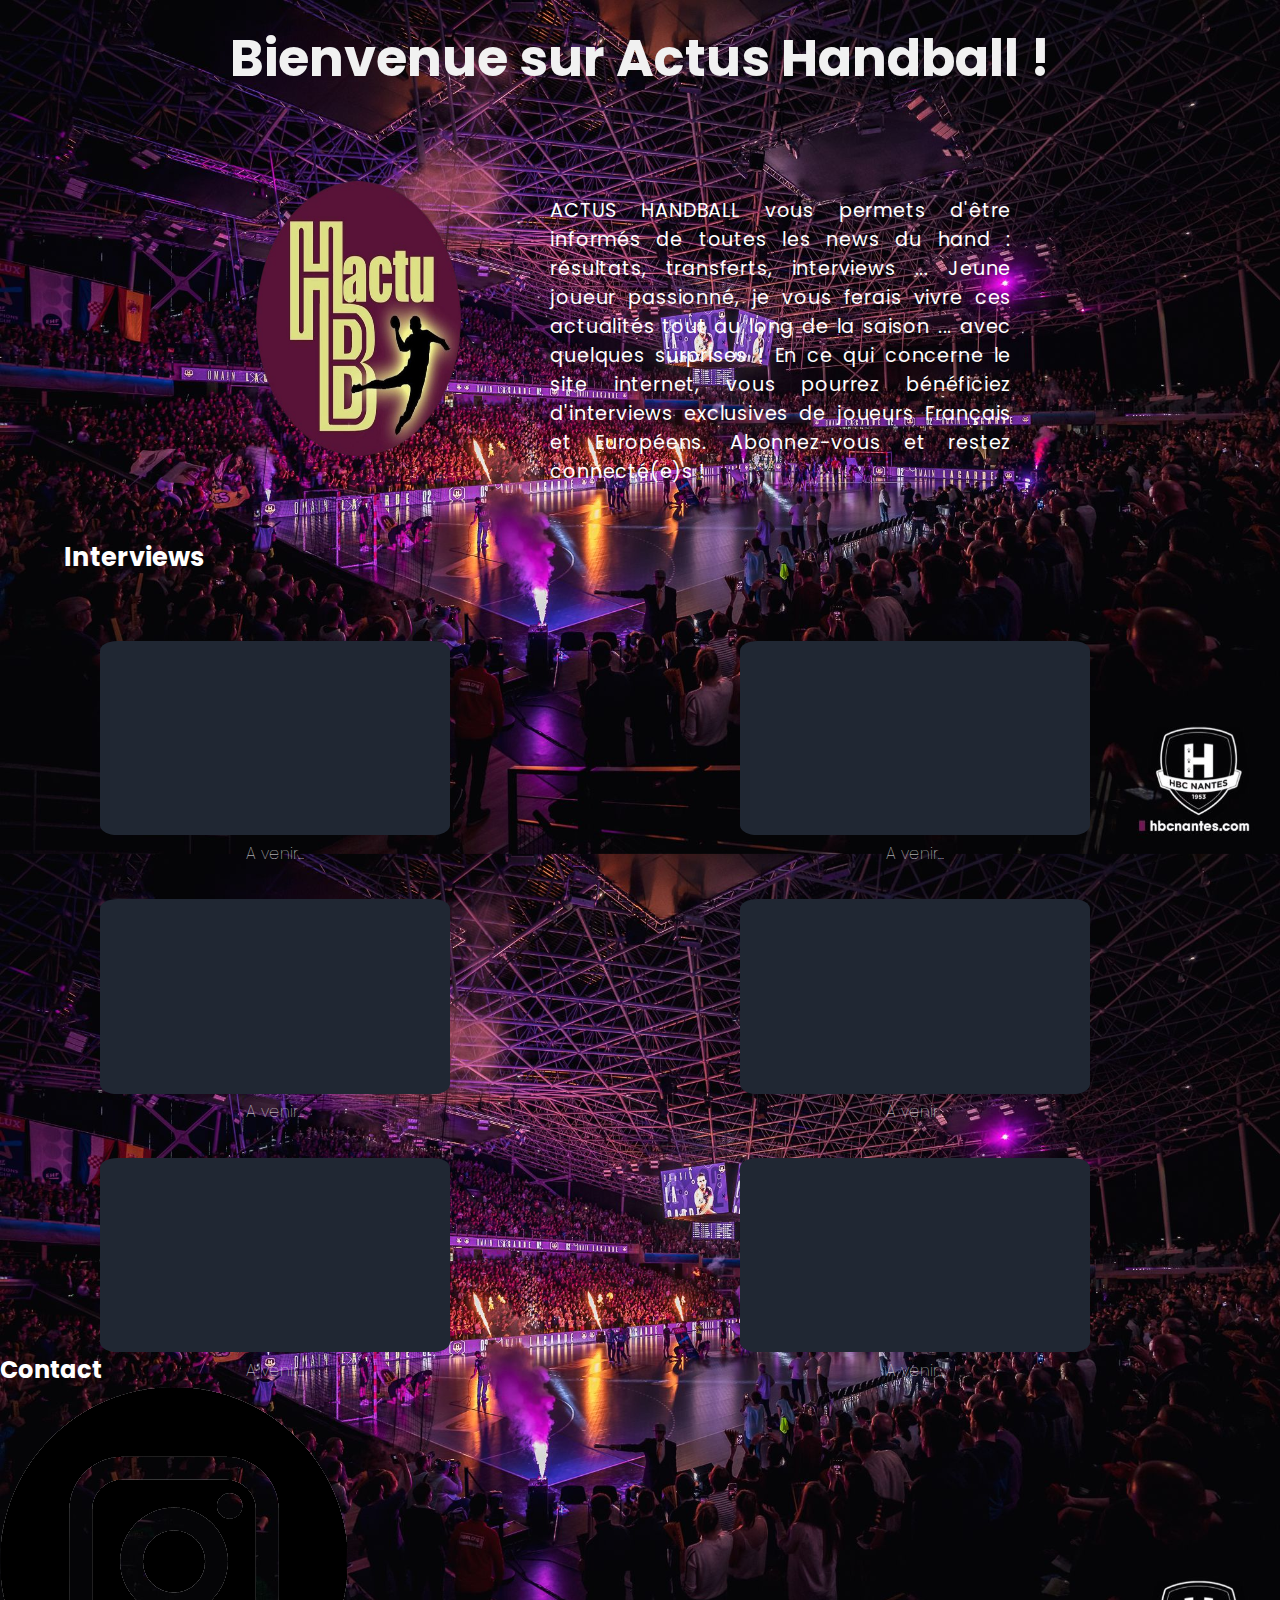
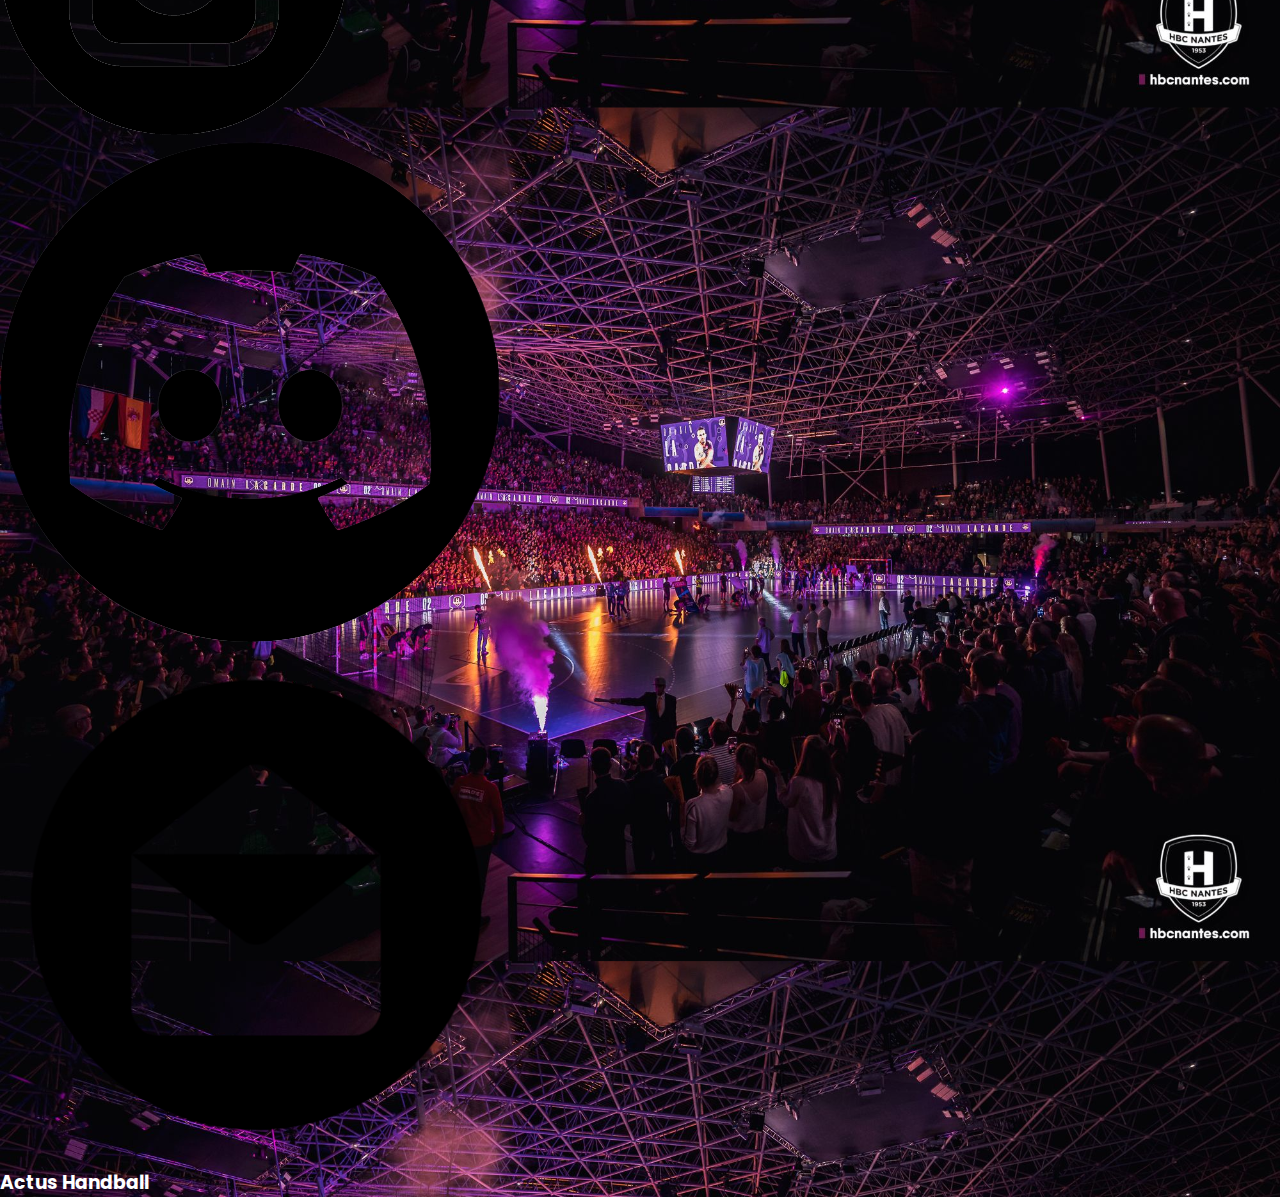
==== index.html @ a4a8d11b "add: itw and home part" ====
<!doctype html>
<html class="no-js" lang="">

<head>
  <meta charset="UTF-8">
  <title>Actus Hand</title>
  <link rel="stylesheet" href="css/main.css">
  <meta name="viewport" content="width=device-width, initial-scale=1.0">
  <meta name="description" content="ACTUS HANDBALL vous permets d'être informés de toutes les news du hand : résultats, transferts, interviews ...">
  <meta name="keywords" content="Actus HANDBALL, actus, handball, hbc nantes, hbcn, hand, actualités, psg hand, transfert hand, hand actus">
  <meta name="theme-color" content="#f0c43c">
  <link rel="shortcut icon" href="favicon.ico" type="image/x-icon">
  <link rel="preconnect" href="https://fonts.googleapis.com">
  <link rel="preconnect" href="https://fonts.gstatic.com" crossorigin>
  <link href="https://fonts.googleapis.com/css2?family=Poppins:ital,wght@1,600&display=swap" rel="stylesheet">
</head>

<body background="img/ehf-barca-bd-48-compressor.jpg">
  <section class="home">
    <div class="head_home">

    </div>
    <div class="title">
      <h1>Bienvenue sur Actus Handball !</h1>
    </div>
    <div class="presentation">
      <div class="logo">
        <img src="img/Logo-removebg-preview.png">
      </div>
      <div class="text_presentation">
        <p>ACTUS HANDBALL vous permets d'être informés de toutes les news du hand : résultats, transferts, interviews ...

          Jeune joueur passionné, je vous ferais vivre ces actualités tout au long de la saison ... avec quelques surprises !

          En ce qui concerne le site internet, vous pourrez bénéficiez d'interviews exclusives de joueurs Français et Européens.

          Abonnez-vous et restez connecté(e)s !</p>
      </div>
    </div>
  </section>
  <section class="interview">
    <div class="itv_title">
      <h2>Interviews</h2>
    </div>
    <div class="itv_body">
      <div class="rectangle">
        <img alt="" src="" class="" >
        <h3 class="name_itv" id="f">A venir...</h3>
      </div>
      <div class="rectangle">
        <img alt="" src="" class="" >
        <h3 class="name_itv" id="e">A venir...</h3>
      </div>
      <div class="rectangle">
        <img alt="" src="" class="" >
        <h3 class="name_itv" id="d">A venir...</h3>
      </div>
      <div class="rectangle">
        <img alt="" src="" class="" >
        <h3 class="name_itv" id="a">A venir...</h3>
      </div>
      <div class="rectangle">
        <img alt="" src="" class="" >
        <h3 class="name_itv" id="b">A venir...</h3>
      </div>
      <div class="rectangle">
        <img alt="" src="" class="" >
        <h3 class="name_itv" id="c">A venir...</h3>
      </div>
    </div>
  </section>
  <section class="footer">
    <div class="contact_title">
      <h2>Contact</h2>
    </div>
    <div class="contact">
      <div class="instagram">
        <a href="https://www.instagram.com/actus.handball/" target="blank">
          <div class="contact-item">
            <img src="img/insta.png" alt="contact instagram">
          </div>
        </a>
      </div>
      <div class="discord">
        <a href="https://discords.com/bio/p/WeaThox" target="_blank">
          <div class="contact-item">
            <img src="img/discord.png" alt="contact discord">
          </div>
        </a>
      </div>
      <div class="mail">
        <a href="mailto:titouan.boutin1@mail.fr" target="_blank">
          <div class="contact-item">
            <img src="img/mail.png" alt="contact mail">
          </div>
        </a>
      </div>
    </div>
    <div>
      <h3>Actus Handball</h3>
    </div>

  </section>
</body>

</html>
---- css/main.css ----
body {
  font-family: "Poppins", sans-serif;
  font-weight: 400;
  color: #fff;
  background-size: 100%;
}


*, ::before, ::after {
  box-sizing: border-box;
  margin: 0;
  padding: 0;
}

body::-webkit-scrollbar {
  width: 13px;
}

body::-webkit-scrollbar-track {
  background: #2c2c2c;
}

body::-webkit-scrollbar-thumb {
  background-color: #414141;
  border-radius: 20px;
  border: 3px solid #414141;
}

.home{
  display: flex;
  justify-content: center;
  flex-direction: column;
}

.title{
  text-align: center;
  margin: 20px;
  font-size: 2vw;
  color: #f1f1f1;
}

.interview{
  display: flex;
  justify-content: center;
  flex-direction: column;
}

.rectangle:hover{
  transform: scale(1.04);
  cursor: pointer;
  background-position: -60px;
  box-shadow: 0 3px 6px rgba(0,0,0,0.16), 0 3px 6px rgba(0,0,0,0.23);
}

.itv_body{
  display: flex;
  justify-content: center;
  flex-direction: row;
  flex-wrap: wrap;
  justify-content: space-around;
  align-content: space-between;
}

.name_itv{
  font-size: 100%;
  color: #f1f1f1;
  font-weight: 100;
  text-align: center;
  margin-top: 50%;
}


@media(orientation: landscape) {
  .title{
    text-align: center;
    margin: 20px;
    font-size: 2vw;
    color: #f1f1f1;
  }
  .home img {
    display: flex;
    width: 40%;
    height: 90%;
    min-width: 130px;
    margin-top: auto;
    margin-left: auto;
    margin-right: 10%;
  }

  .presentation p{
    margin-top: 2%;
    font-size: 120%;
    letter-spacing: 0.05rem;
    word-wrap: break-word;
    padding-right: 5%;
    padding-left: 5%;
    text-align: justify;
    margin-right: 30%;
    margin-left: auto;
  }

  .presentation{
    display: flex;
    justify-content: center;
    flex-direction: row;
    margin-right: auto;
    margin-left: auto;
    margin-top: 5%;
  }

  .text_presentation{
    width: 60%;
  }

  .logo{
    width: 40%;
  }

  .itv_title{
    margin-right: 80%;
    margin-left: 5%;
    margin-top: 4%;
    height: 5%;
  }

  .itv_title h2 {
    font-size: 2vw;
  }
  .rectangle{
    width:350px;
    height: 194.5px;
    background: #202733;
    margin-top: 5%;
    margin-right: 7%;
    top: 70%;
    border-radius: 5%;
  }

}

@media(orientation: portrait) {
  .title{
    text-align: center;
    margin: 20px;
    font-size: 4vw;
    color: #f1f1f1;
  }
  .home img {
    display: flex;
    width: 40%;
    min-width: 30px;
    margin-top: auto;
    margin-left: auto;
    margin-right: auto;
    margin-bottom: 10%;
  }

  .presentation p{
    margin-top: 2%;
    font-size: 100%;
    letter-spacing: 0.05rem;
    word-wrap: break-word;
    padding-right: 5%;
    padding-left: 5%;
    text-align: justify;
    margin-right: auto;
    margin-left: auto;
  }

  .presentation{
    display: flex;
    justify-content: center;
    flex-direction: column;
    margin-right: auto;
    margin-left: auto;
    margin-top: 5%;
  }
  .itv_title{
    text-align: left;
    margin-right: 80%;
    margin-left: 5%;
    margin-top: 10%;
    height: 5%;
  }
  .rectangle{
    width:262.5px;
    height: 145.875px;
    background: #202733;
    margin-top: 15%;
    margin-right: 3%;
    margin-left: 3%;
    margin-bottom: 15%;
    top: 60%;
    border-radius: 5%;
    flex-direction: column;
  }
}
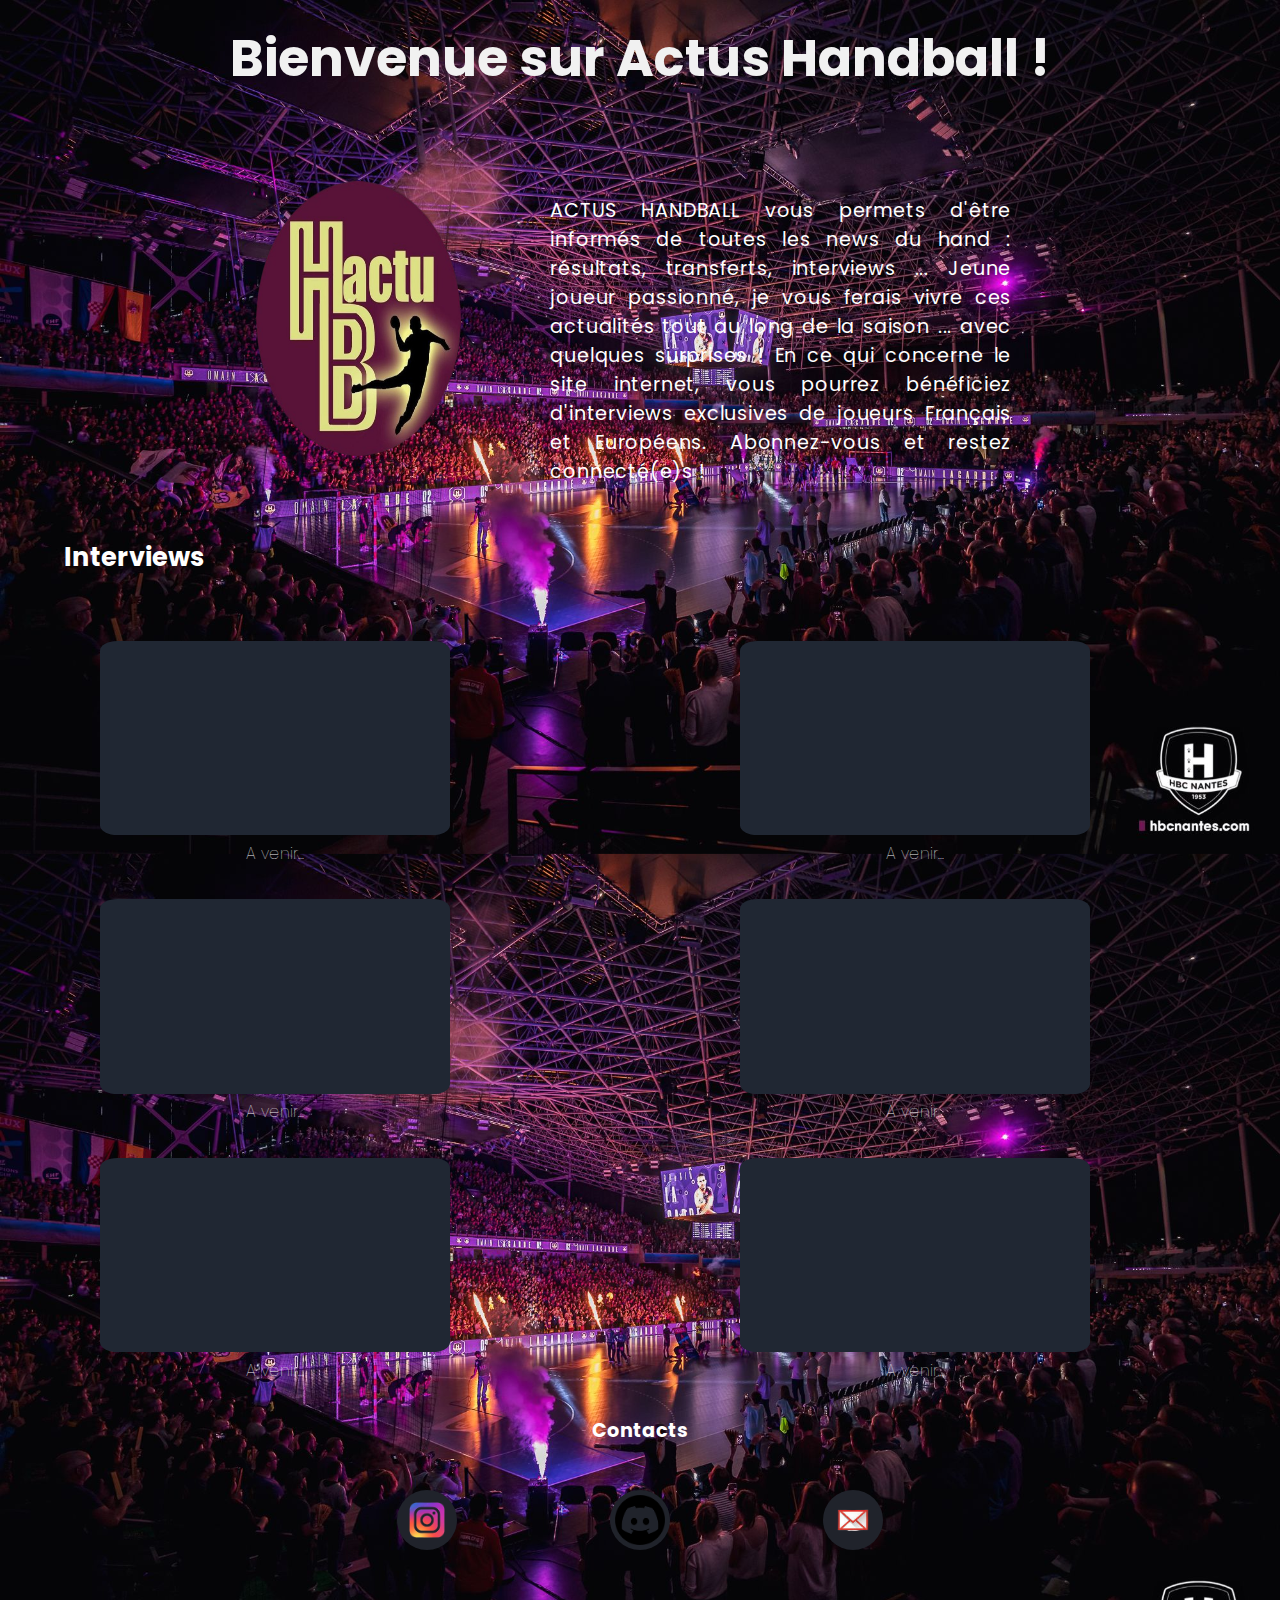
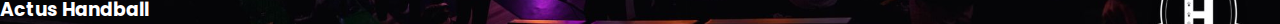
==== commit 34da64d6: "add: contact img" ====
--- a/index.html
+++ b/index.html
@@ -71,9 +71,9 @@
   </section>
   <section class="footer">
     <div class="contact_title">
-      <h2>Contact</h2>
+      <h2>Contacts</h2>
     </div>
-    <div class="contact">
+    <div class="contact_body">
       <div class="instagram">
         <a href="https://www.instagram.com/actus.handball/" target="blank">
           <div class="contact-item">
--- a/css/main.css
+++ b/css/main.css
@@ -50,6 +50,46 @@
   cursor: pointer;
   background-position: -60px;
   box-shadow: 0 3px 6px rgba(0,0,0,0.16), 0 3px 6px rgba(0,0,0,0.23);
+}
+
+.contact-item {
+  height: 60px;
+  width: 60px;
+  margin: 2rem;
+  padding: 1rem;
+  background-color: #20232b;
+  border-radius: 50%;
+  display: flex;
+  justify-content: center;
+  align-items: center;
+  text-align: center;
+}
+
+.contact_body{
+  display: flex;
+  flex-wrap: wrap;
+  flex-direction: row;
+  margin-left: 25%;
+  margin-right: 25%;
+  margin-top: 1%;
+  margin-bottom: 1%;
+  justify-content: space-around;
+  align-content: space-between;
+}
+
+.contact-item img :hover{
+  transform: scale(1.1);
+  background-position: -60px;
+  box-shadow: 0 3px 6px rgba(0,0,0,0.16), 0 3px 6px rgba(0,0,0,0.23);
+}
+.contact-item img{
+  width: 50px;
+  height: 50px;
+  color: #41A3FF;
+}
+
+.footer{
+  margin-top: 5%;
 }
 
 .itv_body{
@@ -134,6 +174,14 @@
     margin-right: 7%;
     top: 70%;
     border-radius: 5%;
+  }
+
+  .contact_title{
+    text-align: center;
+  }
+
+  .contact_title h2 {
+    font-size: 1.5vw;
   }
 
 }
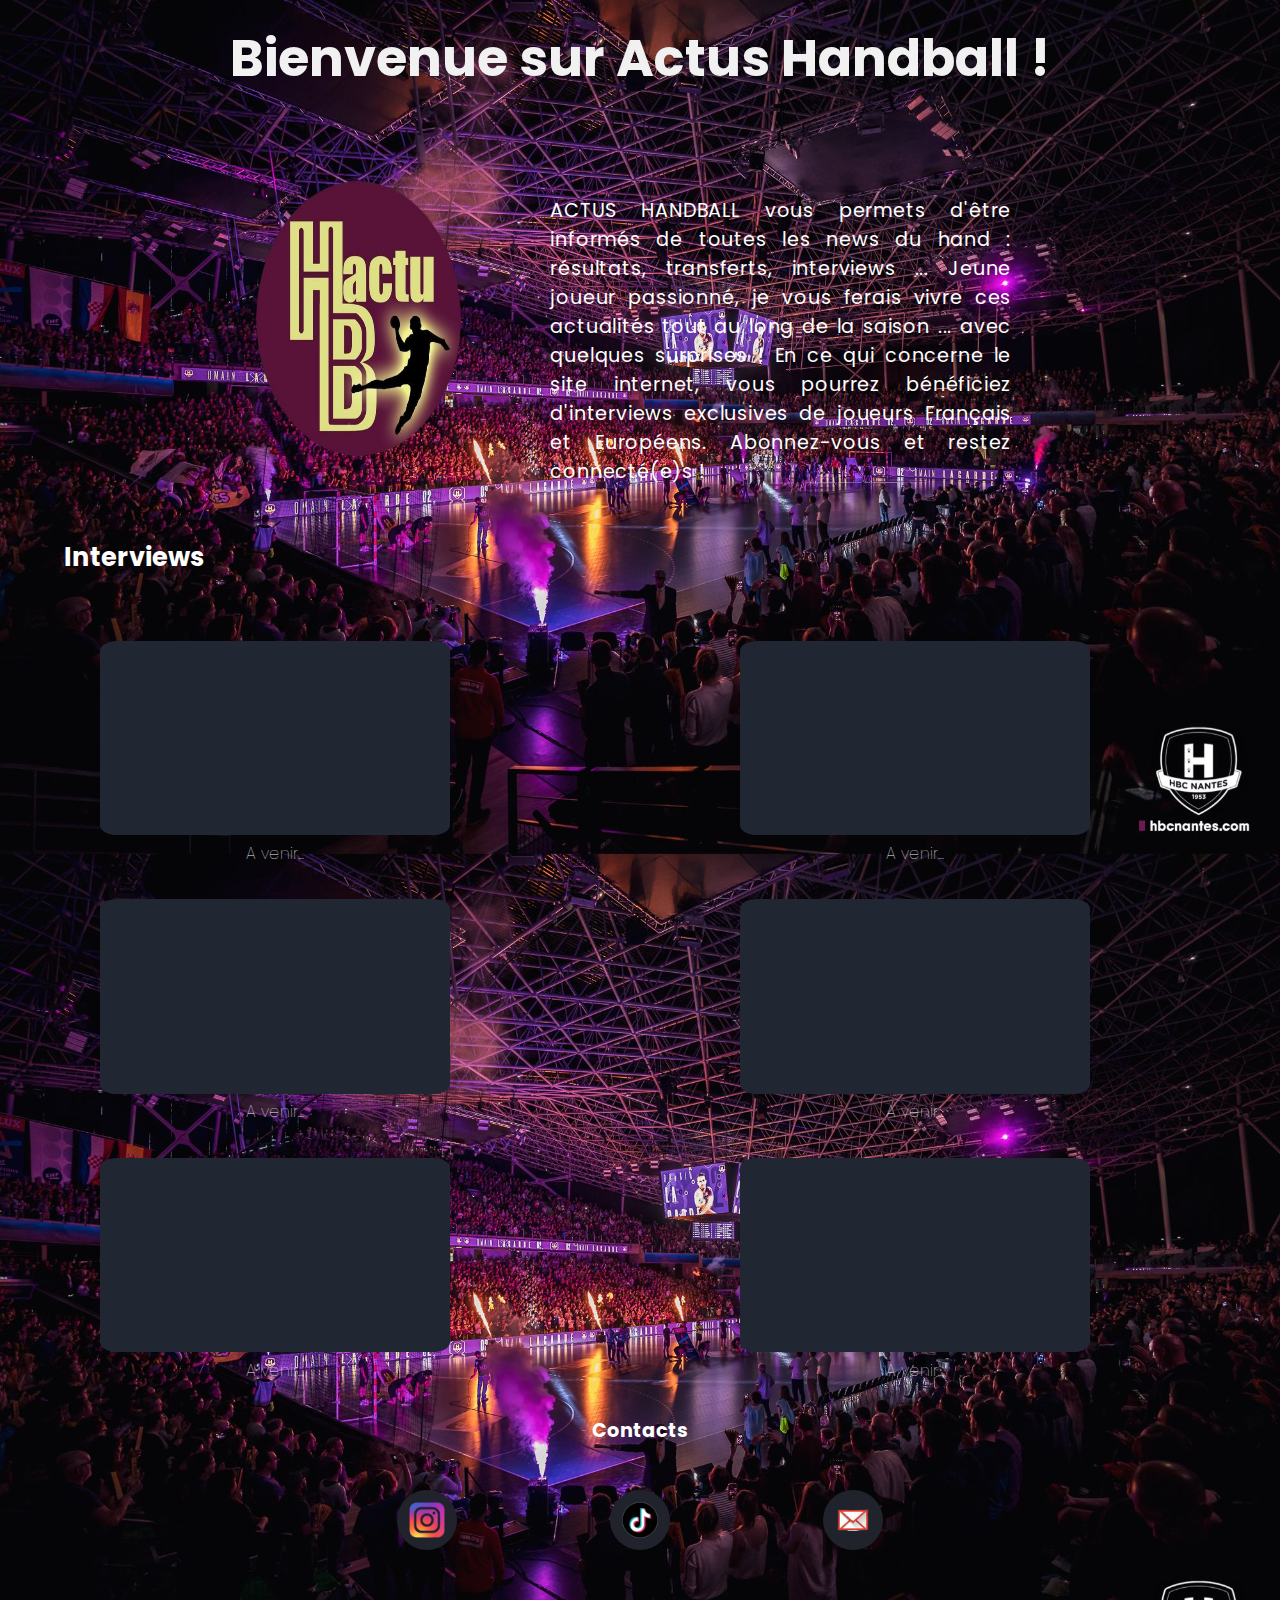
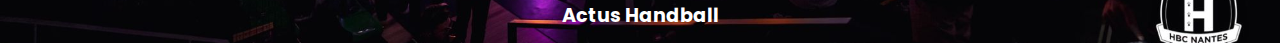
==== commit 897c5106: "add: center footer text" ====
--- a/index.html
+++ b/index.html
@@ -81,10 +81,10 @@
           </div>
         </a>
       </div>
-      <div class="discord">
+      <div class="tiktok">
         <a href="https://discords.com/bio/p/WeaThox" target="_blank">
           <div class="contact-item">
-            <img src="img/discord.png" alt="contact discord">
+            <img src="img/tiktok.png" alt="contact discord">
           </div>
         </a>
       </div>
--- a/css/main.css
+++ b/css/main.css
@@ -182,6 +182,13 @@
 
   .contact_title h2 {
     font-size: 1.5vw;
+  }
+
+  h3{
+    text-align: center;
+    font-size: 1.5vw;
+    margin-top: 1.5%;
+    margin-bottom: 1%;
   }
 
 }
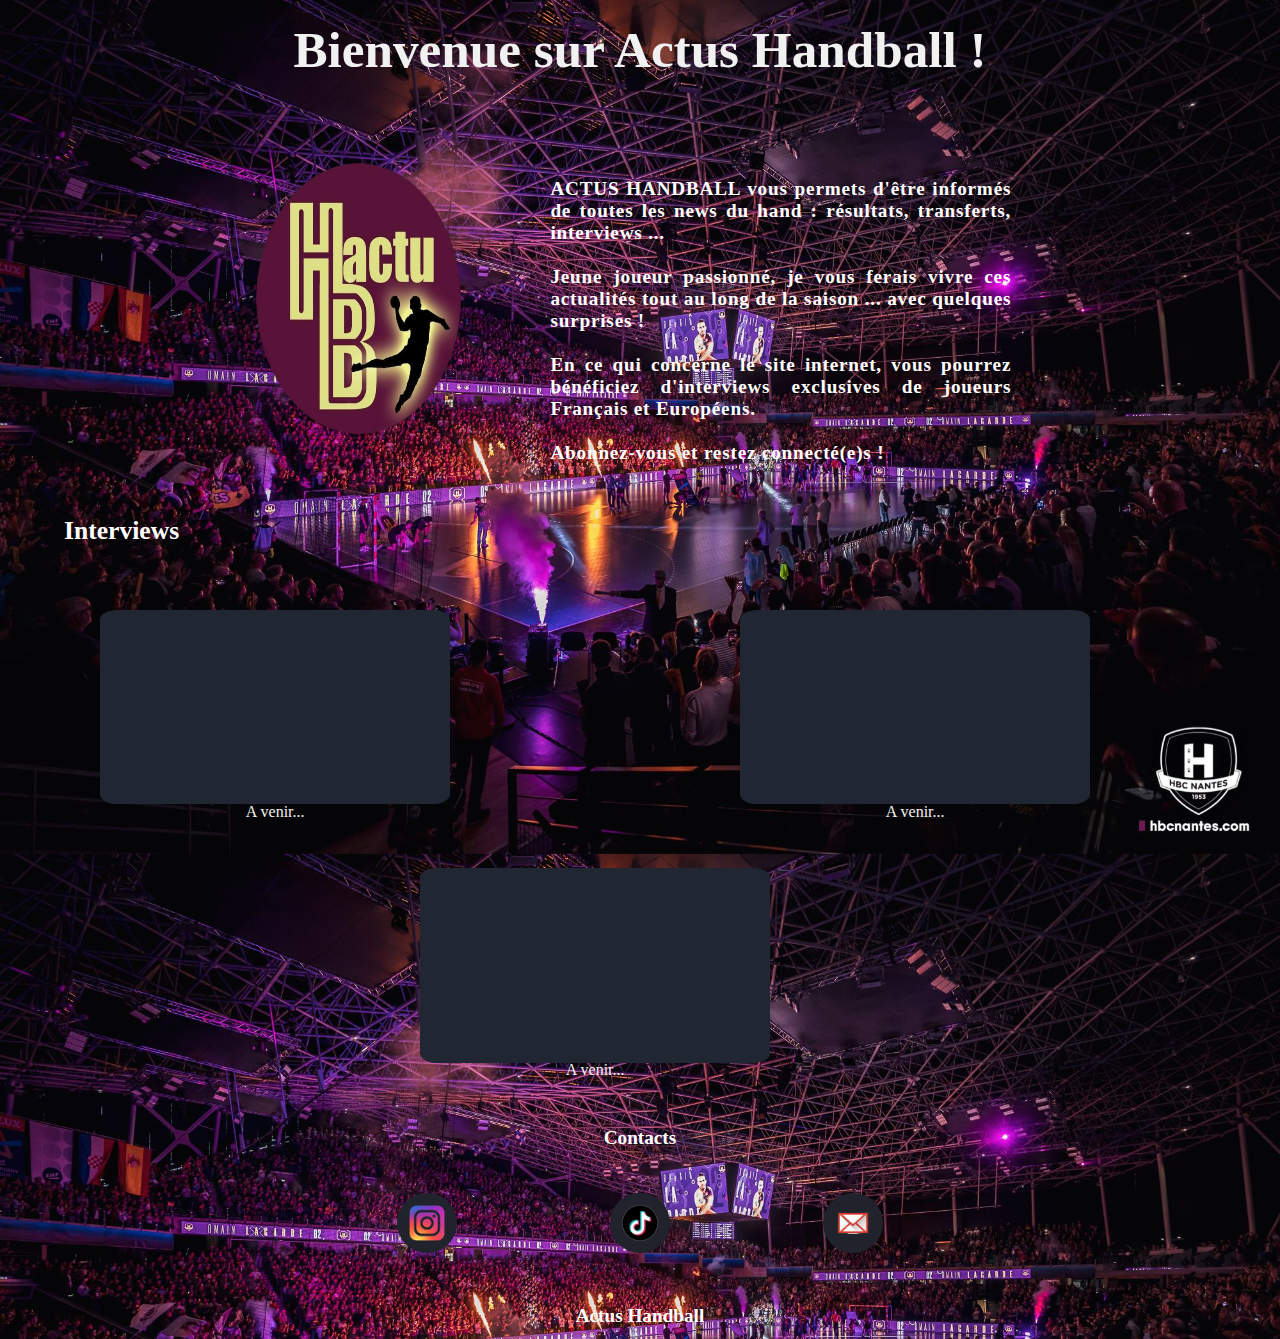
==== commit 761b9b71: "fix: main page graphics" ====
--- a/index.html
+++ b/index.html
@@ -28,11 +28,11 @@
         <img src="img/Logo-removebg-preview.png">
       </div>
       <div class="text_presentation">
-        <p>ACTUS HANDBALL vous permets d'être informés de toutes les news du hand : résultats, transferts, interviews ...
+        <p>ACTUS HANDBALL vous permets d'être informés de toutes les news du hand : résultats, transferts, interviews ... <br><br>
 
-          Jeune joueur passionné, je vous ferais vivre ces actualités tout au long de la saison ... avec quelques surprises !
+          Jeune joueur passionné, je vous ferais vivre ces actualités tout au long de la saison ... avec quelques surprises !<br><br>
 
-          En ce qui concerne le site internet, vous pourrez bénéficiez d'interviews exclusives de joueurs Français et Européens.
+          En ce qui concerne le site internet, vous pourrez bénéficiez d'interviews exclusives de joueurs Français et Européens.<br><br>
 
           Abonnez-vous et restez connecté(e)s !</p>
       </div>
@@ -54,18 +54,6 @@
       <div class="rectangle">
         <img alt="" src="" class="" >
         <h3 class="name_itv" id="d">A venir...</h3>
-      </div>
-      <div class="rectangle">
-        <img alt="" src="" class="" >
-        <h3 class="name_itv" id="a">A venir...</h3>
-      </div>
-      <div class="rectangle">
-        <img alt="" src="" class="" >
-        <h3 class="name_itv" id="b">A venir...</h3>
-      </div>
-      <div class="rectangle">
-        <img alt="" src="" class="" >
-        <h3 class="name_itv" id="c">A venir...</h3>
       </div>
     </div>
   </section>
--- a/css/main.css
+++ b/css/main.css
@@ -1,5 +1,5 @@
 body {
-  font-family: "Poppins", sans-serif;
+  font-family: Calibri, serif;
   font-weight: 400;
   color: #fff;
   background-size: 100%;
@@ -34,7 +34,7 @@
 
 .title{
   text-align: center;
-  margin: 20px;
+  margin: 30px;
   font-size: 2vw;
   color: #f1f1f1;
 }
@@ -137,6 +137,7 @@
     text-align: justify;
     margin-right: 30%;
     margin-left: auto;
+    font-weight: bold;
   }
 
   .presentation{
@@ -220,6 +221,7 @@
     text-align: justify;
     margin-right: auto;
     margin-left: auto;
+    font-weight: bold;
   }
 
   .presentation{
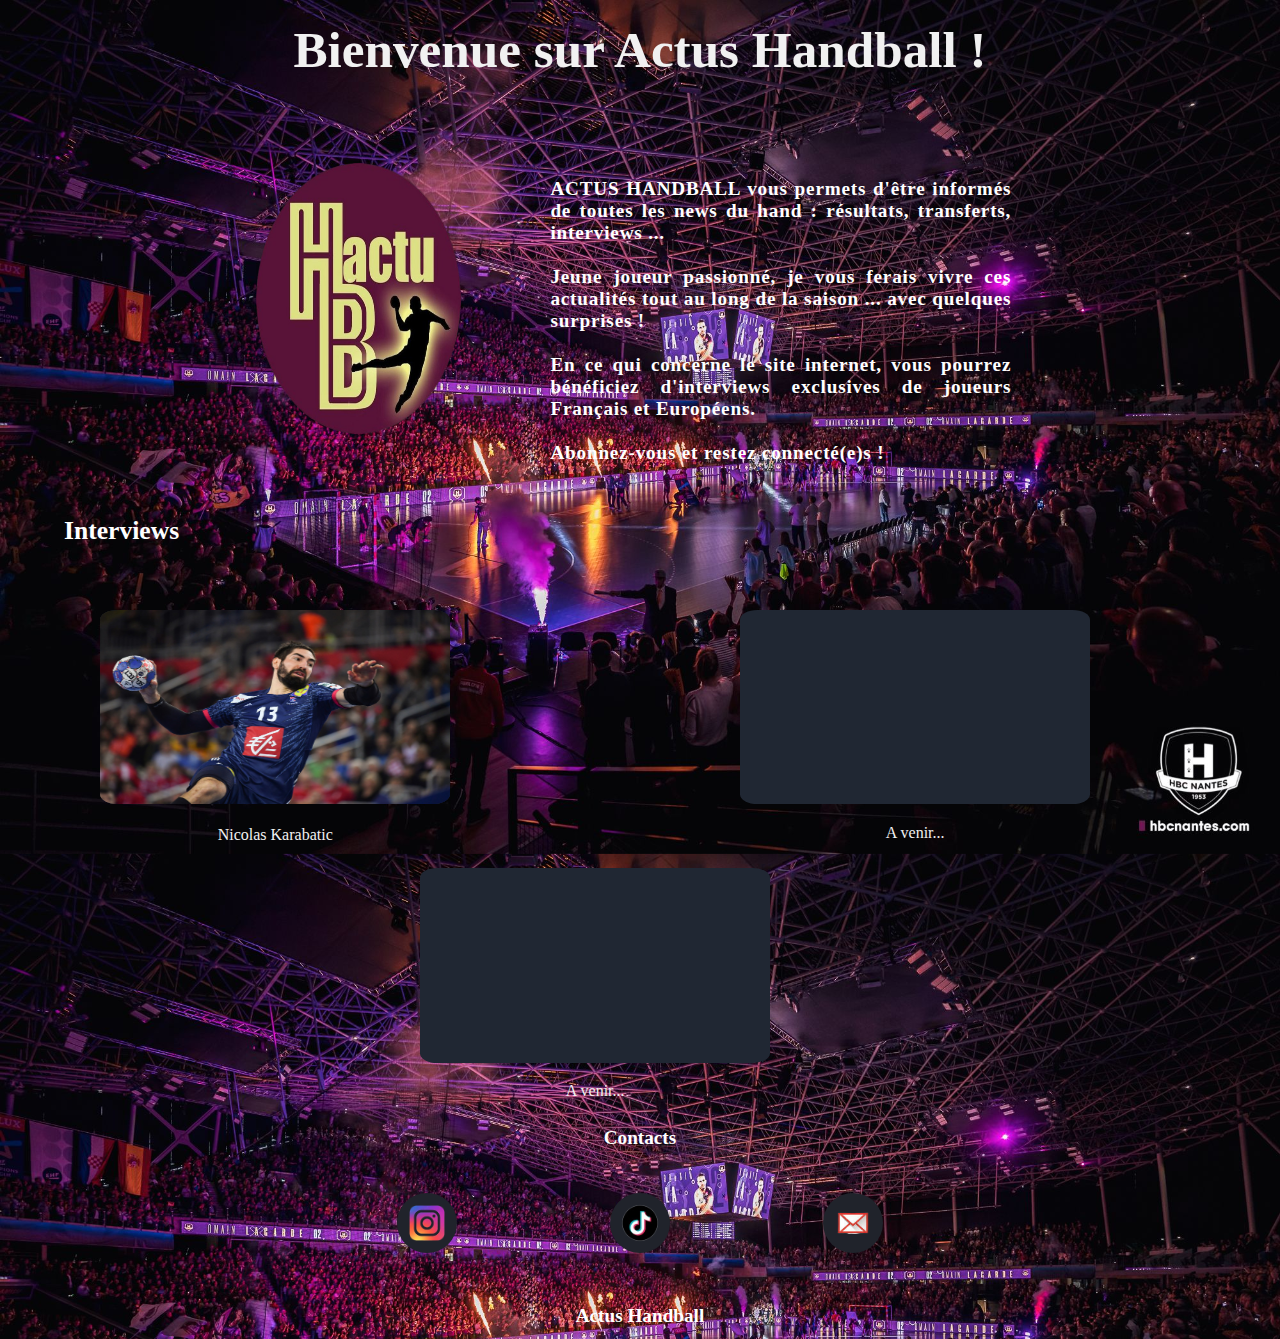
==== commit accb03ab: "add: modele interview page" ====
--- a/index.html
+++ b/index.html
@@ -44,16 +44,18 @@
     </div>
     <div class="itv_body">
       <div class="rectangle">
-        <img alt="" src="" class="" >
-        <h3 class="name_itv" id="f">A venir...</h3>
+        <a href="mod_itv.html">
+          <img alt="photo karabatic" src="img/karabatic.jpg" class="images" >
+          <h3 class="name_itv" id="f">Nicolas Karabatic</h3>
+        </a>
       </div>
       <div class="rectangle">
         <img alt="" src="" class="" >
-        <h3 class="name_itv" id="e">A venir...</h3>
+        <h3 class="name_itv" id="empty">A venir...</h3>
       </div>
       <div class="rectangle">
         <img alt="" src="" class="" >
-        <h3 class="name_itv" id="d">A venir...</h3>
+        <h3 class="name_itv" id="empty1">A venir...</h3>
       </div>
     </div>
   </section>
--- a/css/main.css
+++ b/css/main.css
@@ -50,6 +50,11 @@
   cursor: pointer;
   background-position: -60px;
   box-shadow: 0 3px 6px rgba(0,0,0,0.16), 0 3px 6px rgba(0,0,0,0.23);
+}
+
+a {
+  text-decoration: none;
+  color: inherit;
 }
 
 .contact-item {
@@ -106,8 +111,19 @@
   color: #f1f1f1;
   font-weight: 100;
   text-align: center;
-  margin-top: 50%;
-}
+  margin-top: 5%;
+}
+
+#empty{
+  position: relative;
+  top: 92%;
+}
+
+#empty1{
+  position: relative;
+  top: 92%;
+}
+
 
 
 @media(orientation: landscape) {
@@ -191,6 +207,11 @@
     margin-top: 1.5%;
     margin-bottom: 1%;
   }
+  .images{
+    width: 350px;
+    height: 194.5px;
+    border-radius: 5%;
+  }
 
 }
 
@@ -251,4 +272,9 @@
     border-radius: 5%;
     flex-direction: column;
   }
-}
+  .images{
+    width:262.5px;
+    height: 145.875px;
+    border-radius: 5%;
+  }
+}
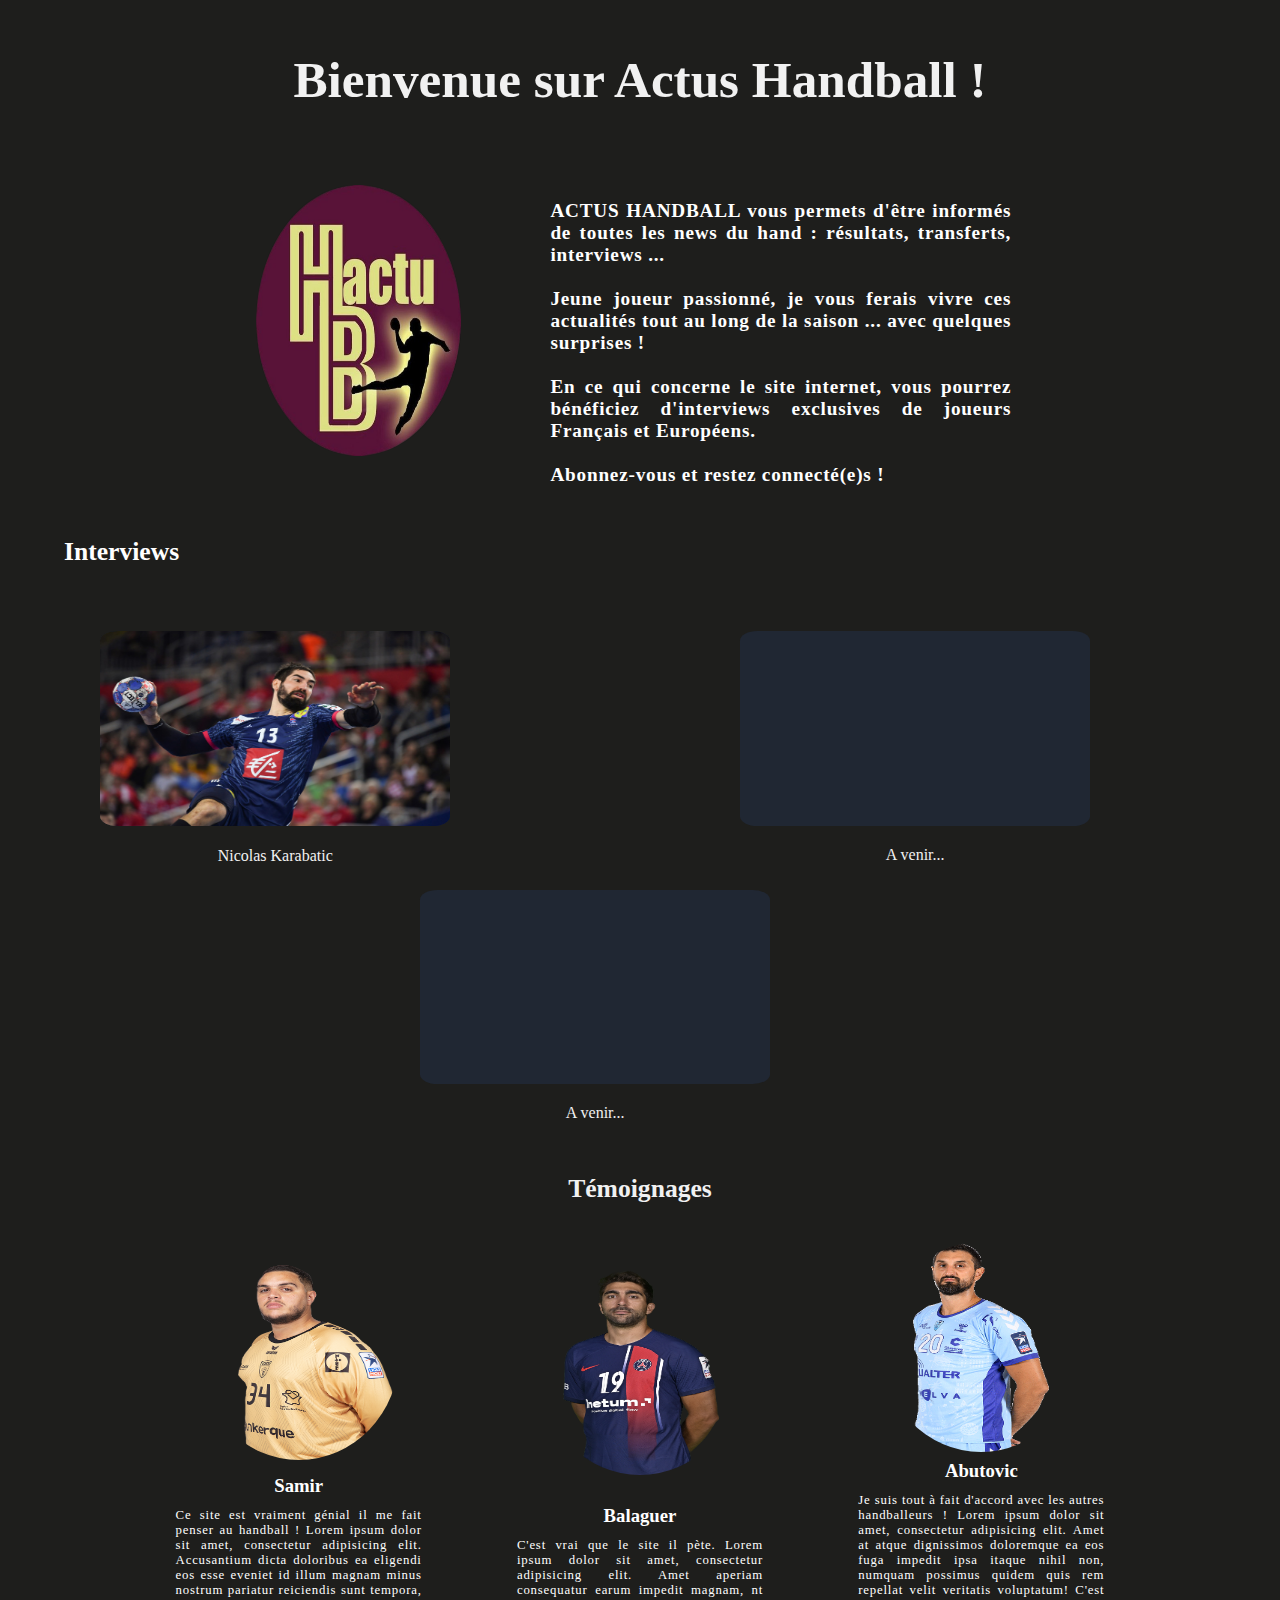
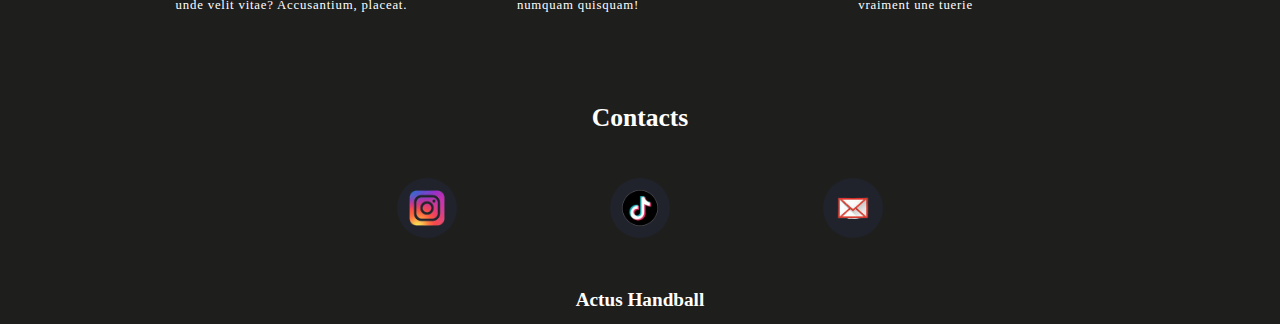
==== commit f2316d8c: "fix: many details Add: temoignage part" ====
--- a/index.html
+++ b/index.html
@@ -15,7 +15,7 @@
   <link href="https://fonts.googleapis.com/css2?family=Poppins:ital,wght@1,600&display=swap" rel="stylesheet">
 </head>
 
-<body background="img/ehf-barca-bd-48-compressor.jpg">
+<body>
   <section class="home">
     <div class="head_home">
 
@@ -59,6 +59,28 @@
       </div>
     </div>
   </section>
+  <section class="temoignage">
+    <div class="temoignage_title">
+      <h2>Témoignages</h2>
+    </div>
+    <div class="temoignage_body">
+      <div class="temoignage1">
+        <img src="img/bellahcene-samir__picture__2023-2024-3569-12699.png" alt="Image de touche de piano">
+        <h3>Samir</h3>
+        <p>Ce site est vraiment génial il me fait penser au handball ! Lorem ipsum dolor sit amet, consectetur adipisicing elit. Accusantium dicta doloribus ea eligendi eos esse eveniet id illum magnam minus nostrum pariatur reiciendis sunt tempora, unde velit vitae? Accusantium, placeat.</p>
+      </div>
+      <div class="temoignage2">
+        <img src="img/balaguer-david__picture__2023-2024-2535-12869.png" alt="Image de basket">
+        <h3>Balaguer</h3>
+        <p>C'est vrai que le site il pète. Lorem ipsum dolor sit amet, consectetur adipisicing elit. Amet aperiam consequatur earum impedit magnam, nt numquam quisquam!</p>
+      </div>
+      <div class="temoignage3">
+        <img src="img/abutovic-ilija__picture__2023-2024-4124-12625.png" alt="Golden Gate Briger - Pont San Francisco">
+        <h3>Abutovic</h3>
+        <p>Je suis tout à fait d'accord avec les autres handballeurs ! Lorem ipsum dolor sit amet, consectetur adipisicing elit. Amet at atque dignissimos doloremque ea eos fuga impedit ipsa itaque nihil non, numquam possimus quidem quis rem repellat velit veritatis voluptatum! C'est vraiment une tuerie</p>
+      </div>
+    </div>
+  </section>
   <section class="footer">
     <div class="contact_title">
       <h2>Contacts</h2>
@@ -72,14 +94,14 @@
         </a>
       </div>
       <div class="tiktok">
-        <a href="https://discords.com/bio/p/WeaThox" target="_blank">
+        <a href="www.tiktok.com/@actus.handball" target="_blank">
           <div class="contact-item">
             <img src="img/tiktok.png" alt="contact discord">
           </div>
         </a>
       </div>
       <div class="mail">
-        <a href="mailto:titouan.boutin1@mail.fr" target="_blank">
+        <a href="mailto:actus.handball@gmail.com" target="_blank">
           <div class="contact-item">
             <img src="img/mail.png" alt="contact mail">
           </div>
@@ -87,7 +109,7 @@
       </div>
     </div>
     <div>
-      <h3>Actus Handball</h3>
+      <h2 id="footer_text">Actus Handball</h2>
     </div>
 
   </section>
--- a/css/main.css
+++ b/css/main.css
@@ -3,6 +3,8 @@
   font-weight: 400;
   color: #fff;
   background-size: 100%;
+  --tw-bg-opacity: 1;
+  background-color: rgb(30 30 28/var(--tw-bg-opacity));
 }
 
 
@@ -43,6 +45,7 @@
   display: flex;
   justify-content: center;
   flex-direction: column;
+  margin-bottom: 6%;
 }
 
 .rectangle:hover{
@@ -70,17 +73,6 @@
   text-align: center;
 }
 
-.contact_body{
-  display: flex;
-  flex-wrap: wrap;
-  flex-direction: row;
-  margin-left: 25%;
-  margin-right: 25%;
-  margin-top: 1%;
-  margin-bottom: 1%;
-  justify-content: space-around;
-  align-content: space-between;
-}
 
 .contact-item img :hover{
   transform: scale(1.1);
@@ -94,7 +86,7 @@
 }
 
 .footer{
-  margin-top: 5%;
+  margin-top: 2%;
 }
 
 .itv_body{
@@ -124,12 +116,55 @@
   top: 92%;
 }
 
+.temoignage{
+  height: auto;
+  padding-bottom: 1%;
+  display: flex;
+  justify-content: center;
+  flex-direction: column;
+  padding-top: 1%;
+}
+
+.temoignage img{
+  display: flex;
+  width: 50%;
+  height: 70%;
+  min-width: 200px;
+  max-height: 210px;
+  border-radius: 70%;
+  margin: auto;
+}
+.temoignage_body p{
+  font-size: 80%;
+  letter-spacing: 0.05rem;
+  word-wrap: break-word;
+  padding-right: 5%;
+  padding-left: 5%;
+  text-align: justify;
+}
+
+.temoignage_body h3{
+  margin-top: 3%;
+  margin-bottom: 4%;
+}
+
+.temoignage1{
+  text-align: center;
+}
+
+.temoignage2{
+  text-align: center;
+}
+
+.temoignage3{
+  text-align: center;
+}
 
 
 @media(orientation: landscape) {
   .title{
     text-align: center;
-    margin: 20px;
+    margin: 50px;
     font-size: 2vw;
     color: #f1f1f1;
   }
@@ -162,7 +197,7 @@
     flex-direction: row;
     margin-right: auto;
     margin-left: auto;
-    margin-top: 5%;
+    margin-top: 2%;
   }
 
   .text_presentation{
@@ -180,7 +215,7 @@
     height: 5%;
   }
 
-  .itv_title h2 {
+  h2 {
     font-size: 2vw;
   }
   .rectangle{
@@ -197,11 +232,7 @@
     text-align: center;
   }
 
-  .contact_title h2 {
-    font-size: 1.5vw;
-  }
-
-  h3{
+  #footer_text{
     text-align: center;
     font-size: 1.5vw;
     margin-top: 1.5%;
@@ -211,6 +242,43 @@
     width: 350px;
     height: 194.5px;
     border-radius: 5%;
+  }
+  .contact_body{
+    display: flex;
+    flex-wrap: wrap;
+    flex-direction: row;
+    margin-left: 25%;
+    margin-right: 25%;
+    margin-top: 1%;
+    margin-bottom: 1%;
+    justify-content: space-around;
+    align-content: space-between;
+  }
+  .temoignage_title{
+    font-size: 1vw;
+    text-align: center;
+    color: #f1f1f1;
+    font-weight: 100;
+    border-color: #3BE7FF;
+  }
+  .temoignage_body div{
+    display: flex;
+    flex-direction: column;
+    width: 26.7%;
+    min-width: 200px;
+    margin-right: 3%;
+    margin-left: 3%;
+    margin-bottom: 5%;
+  }
+  .temoignage_body{
+    display: flex;
+    flex-wrap: wrap;
+    flex-direction: row;
+    margin-left: 10%;
+    margin-right: 10%;
+    margin-top: 3%;
+    justify-content: space-around;
+    align-content: space-between;
   }
 
 }
@@ -255,8 +323,8 @@
   }
   .itv_title{
     text-align: left;
-    margin-right: 80%;
-    margin-left: 5%;
+    margin-right: auto;
+    margin-left: auto;
     margin-top: 10%;
     height: 5%;
   }
@@ -277,4 +345,48 @@
     height: 145.875px;
     border-radius: 5%;
   }
-}
+
+  .contact_title{
+    margin-left: auto;
+    margin-right: auto;
+  }
+
+  h2{
+    text-align: center;
+  }
+  #footer_text{
+    margin-bottom: 3%;
+  }
+  .contact_body{
+    display: flex;
+    flex-wrap: wrap;
+    flex-direction: row;
+    margin-left: 8%;
+    margin-right: 8%;
+    margin-top: 1%;
+    margin-bottom: 1%;
+    justify-content: space-around;
+    align-content: space-between;
+  }
+  .temoignage_body div{
+    display: flex;
+    flex-direction: column;
+    width: 26.7%;
+    min-width: 200px;
+    margin-right: 3%;
+    margin-left: 3%;
+    margin-top: 4%;
+    margin-bottom: 8%;
+  }
+  .temoignage_body{
+    display: flex;
+    flex-wrap: wrap;
+    flex-direction: row;
+    margin-left: 10%;
+    margin-right: 10%;
+    margin-top: 3%;
+    margin-bottom: 5%;
+    justify-content: space-around;
+    align-content: space-between;
+  }
+}
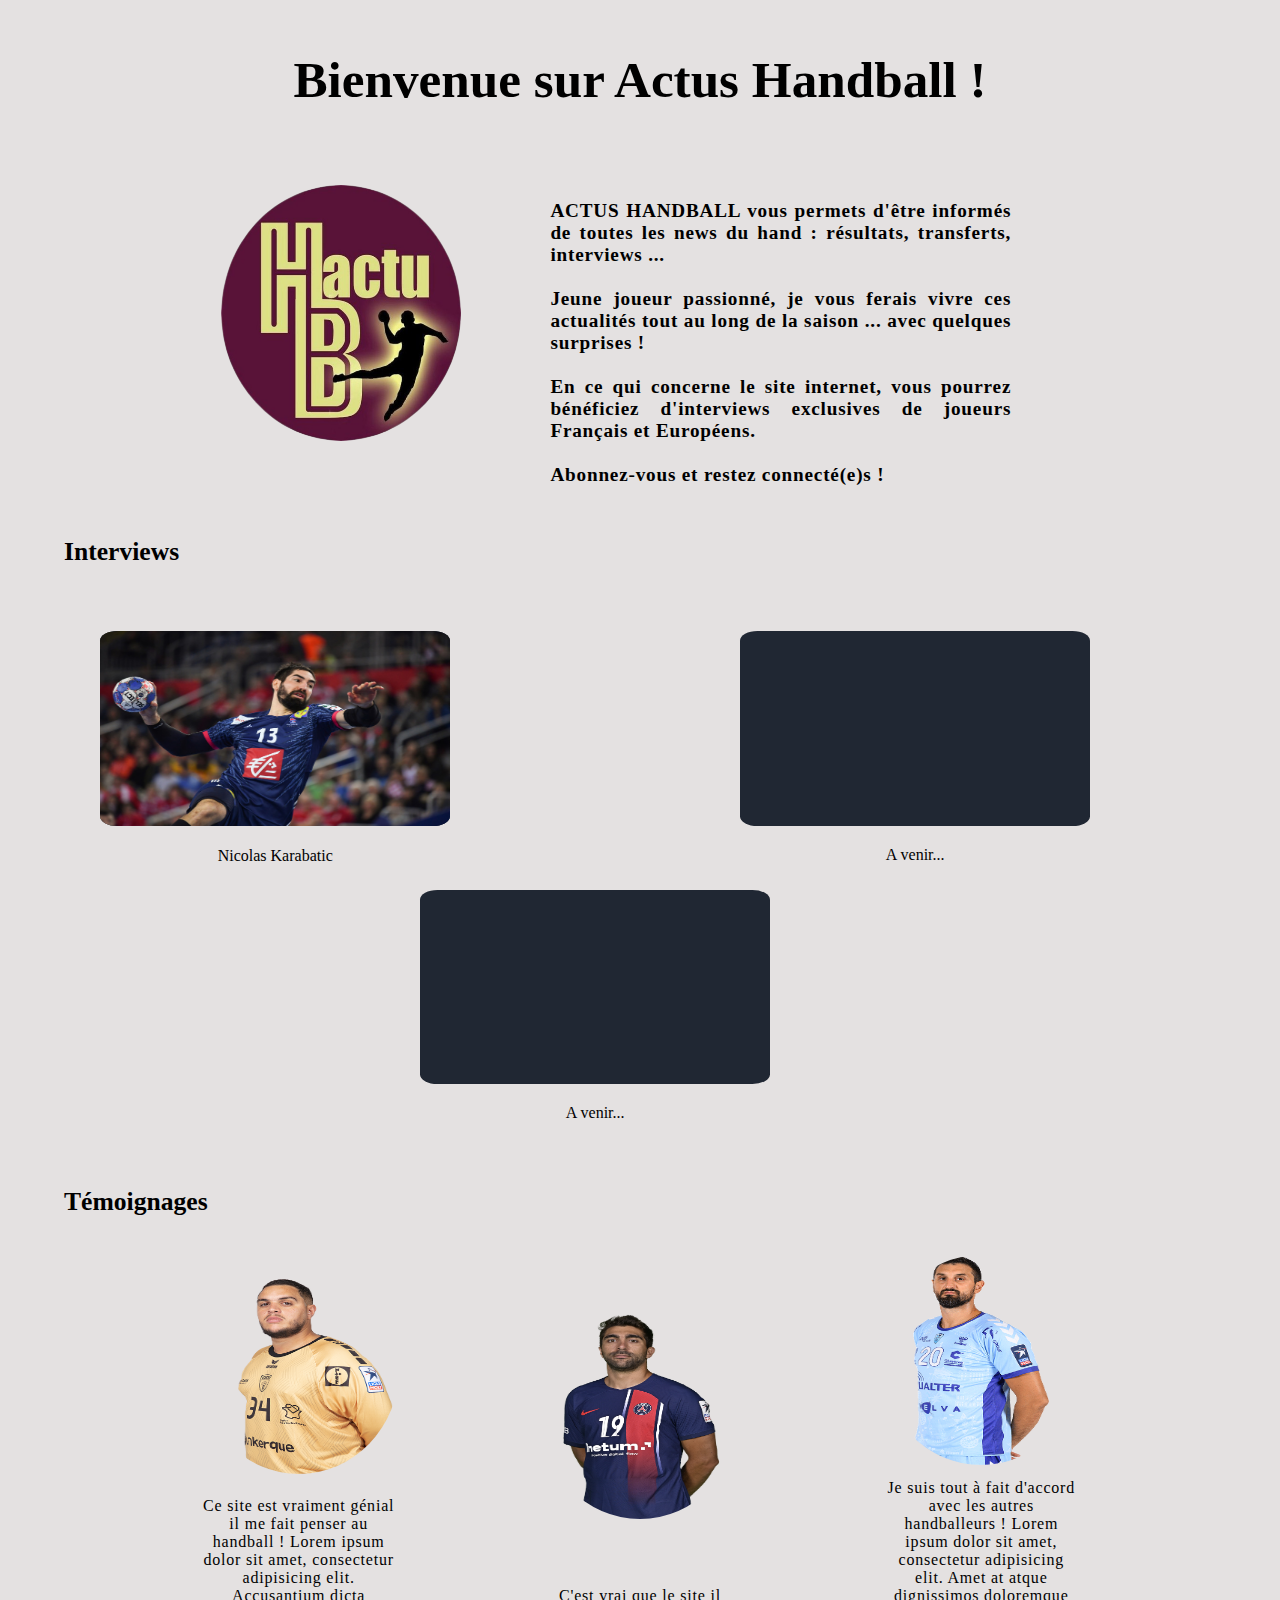
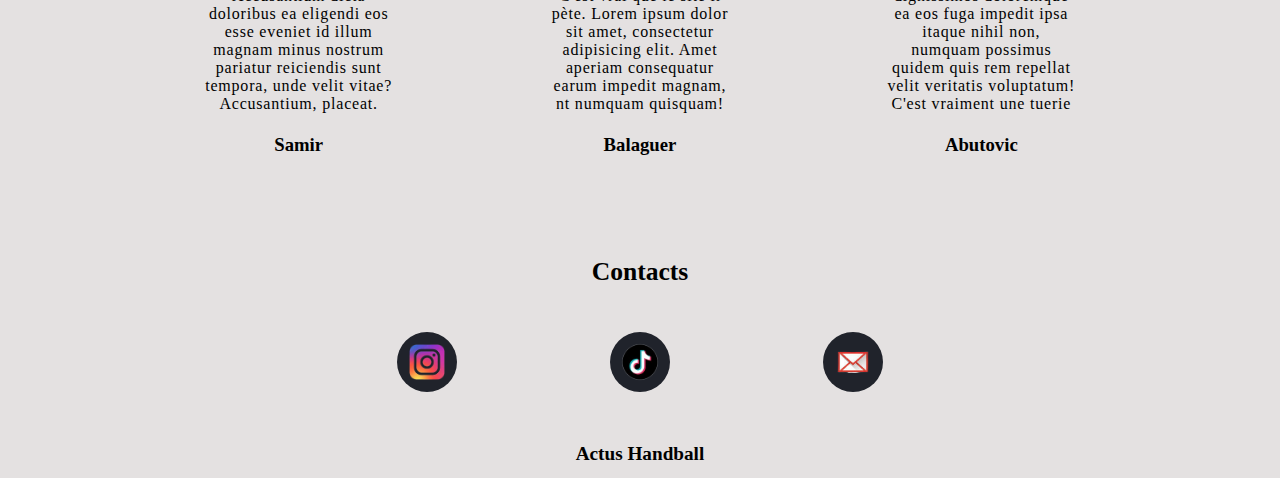
==== commit 609ecea3: "fix: many details and colors" ====
--- a/index.html
+++ b/index.html
@@ -66,18 +66,18 @@
     <div class="temoignage_body">
       <div class="temoignage1">
         <img src="img/bellahcene-samir__picture__2023-2024-3569-12699.png" alt="Image de touche de piano">
+        <p>Ce site est vraiment génial il me fait penser au handball ! Lorem ipsum dolor sit amet, consectetur adipisicing elit. Accusantium dicta doloribus ea eligendi eos esse eveniet id illum magnam minus nostrum pariatur reiciendis sunt tempora, unde velit vitae? Accusantium, placeat.</p>
         <h3>Samir</h3>
-        <p>Ce site est vraiment génial il me fait penser au handball ! Lorem ipsum dolor sit amet, consectetur adipisicing elit. Accusantium dicta doloribus ea eligendi eos esse eveniet id illum magnam minus nostrum pariatur reiciendis sunt tempora, unde velit vitae? Accusantium, placeat.</p>
       </div>
       <div class="temoignage2">
         <img src="img/balaguer-david__picture__2023-2024-2535-12869.png" alt="Image de basket">
+        <p>C'est vrai que le site il pète. Lorem ipsum dolor sit amet, consectetur adipisicing elit. Amet aperiam consequatur earum impedit magnam, nt numquam quisquam!</p>
         <h3>Balaguer</h3>
-        <p>C'est vrai que le site il pète. Lorem ipsum dolor sit amet, consectetur adipisicing elit. Amet aperiam consequatur earum impedit magnam, nt numquam quisquam!</p>
       </div>
       <div class="temoignage3">
         <img src="img/abutovic-ilija__picture__2023-2024-4124-12625.png" alt="Golden Gate Briger - Pont San Francisco">
+        <p>Je suis tout à fait d'accord avec les autres handballeurs ! Lorem ipsum dolor sit amet, consectetur adipisicing elit. Amet at atque dignissimos doloremque ea eos fuga impedit ipsa itaque nihil non, numquam possimus quidem quis rem repellat velit veritatis voluptatum! C'est vraiment une tuerie</p>
         <h3>Abutovic</h3>
-        <p>Je suis tout à fait d'accord avec les autres handballeurs ! Lorem ipsum dolor sit amet, consectetur adipisicing elit. Amet at atque dignissimos doloremque ea eos fuga impedit ipsa itaque nihil non, numquam possimus quidem quis rem repellat velit veritatis voluptatum! C'est vraiment une tuerie</p>
       </div>
     </div>
   </section>
--- a/css/main.css
+++ b/css/main.css
@@ -1,10 +1,10 @@
 body {
   font-family: Calibri, serif;
   font-weight: 400;
-  color: #fff;
+  color: black;
   background-size: 100%;
   --tw-bg-opacity: 1;
-  background-color: rgb(30 30 28/var(--tw-bg-opacity));
+  background-color: #E4E1E1;
 }
 
 
@@ -38,14 +38,14 @@
   text-align: center;
   margin: 30px;
   font-size: 2vw;
-  color: #f1f1f1;
+  color: black;
 }
 
 .interview{
   display: flex;
   justify-content: center;
   flex-direction: column;
-  margin-bottom: 6%;
+  margin-bottom: 4%;
 }
 
 .rectangle:hover{
@@ -82,7 +82,7 @@
 .contact-item img{
   width: 50px;
   height: 50px;
-  color: #41A3FF;
+  color: black;
 }
 
 .footer{
@@ -100,7 +100,7 @@
 
 .name_itv{
   font-size: 100%;
-  color: #f1f1f1;
+  color: black;
   font-weight: 100;
   text-align: center;
   margin-top: 5%;
@@ -122,7 +122,6 @@
   display: flex;
   justify-content: center;
   flex-direction: column;
-  padding-top: 1%;
 }
 
 .temoignage img{
@@ -135,12 +134,14 @@
   margin: auto;
 }
 .temoignage_body p{
-  font-size: 80%;
+  font-size: 100%;
   letter-spacing: 0.05rem;
   word-wrap: break-word;
-  padding-right: 5%;
-  padding-left: 5%;
-  text-align: justify;
+  padding-right: 15%;
+  padding-left: 15%;
+  margin-top: 5%;
+  margin-bottom: 5%;
+  text-align: center;
 }
 
 .temoignage_body h3{
@@ -166,16 +167,17 @@
     text-align: center;
     margin: 50px;
     font-size: 2vw;
-    color: #f1f1f1;
+    color: black;
   }
   .home img {
     display: flex;
-    width: 40%;
-    height: 90%;
-    min-width: 130px;
+    width: 20%;
+    height: 85%;
+    min-width: 240px;
     margin-top: auto;
     margin-left: auto;
     margin-right: 10%;
+    border-radius: 50%;
   }
 
   .presentation p{
@@ -256,9 +258,11 @@
   }
   .temoignage_title{
     font-size: 1vw;
-    text-align: center;
-    color: #f1f1f1;
-    font-weight: 100;
+    margin-right: 80%;
+    margin-left: 5%;
+    margin-top: 4%;
+    height: 5%;
+    color: black;
     border-color: #3BE7FF;
   }
   .temoignage_body div{
@@ -288,11 +292,11 @@
     text-align: center;
     margin: 20px;
     font-size: 4vw;
-    color: #f1f1f1;
+    color: black;
   }
   .home img {
     display: flex;
-    width: 40%;
+    width: 25%;
     min-width: 30px;
     margin-top: auto;
     margin-left: auto;
